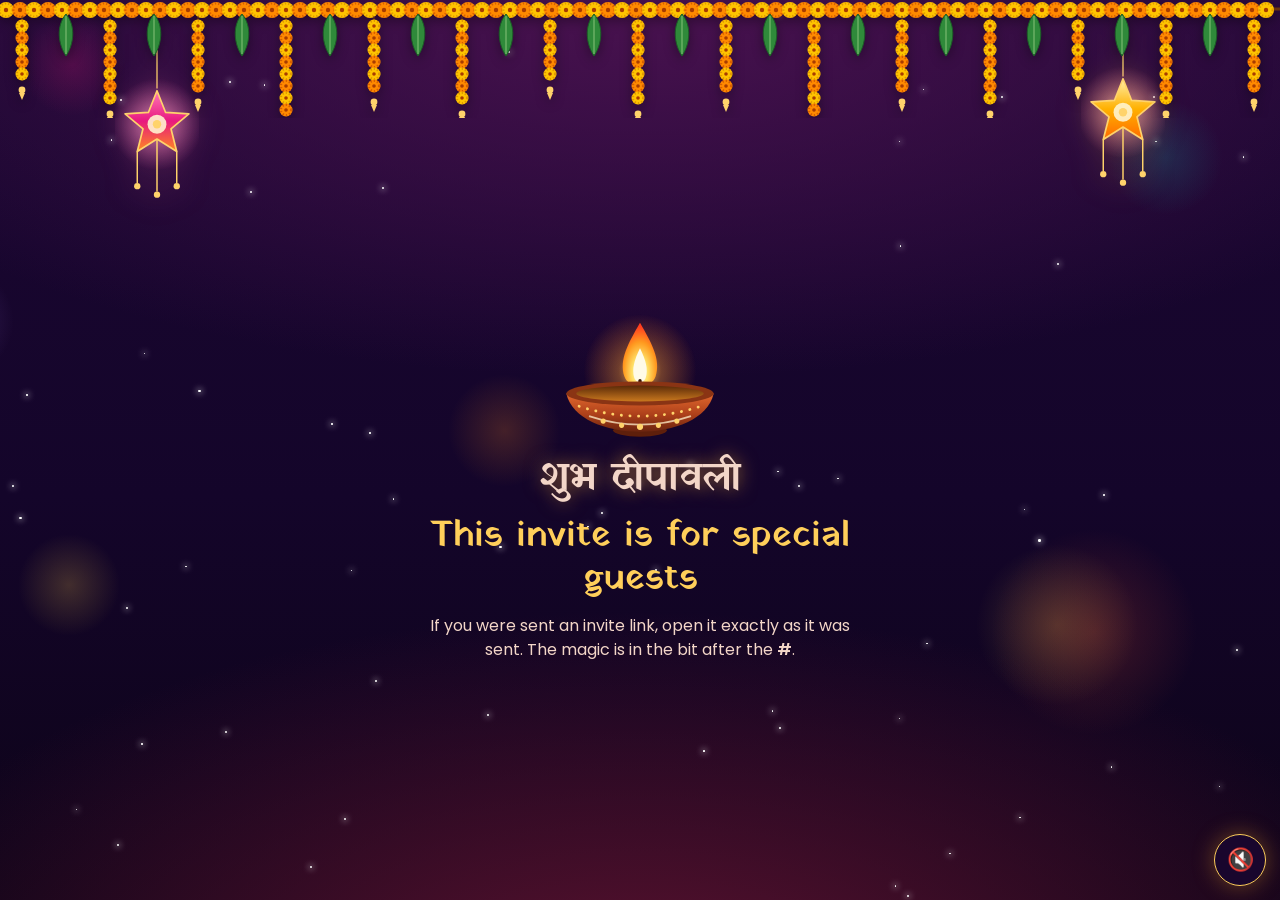
==== index.html @ 723af324 "Diwali night invite with encrypted details and RSVP Single-page festive invite (toran, lanterns, fir" ====
<!doctype html>
<html lang="en">
<head>
  <meta charset="utf-8">
  <meta name="viewport" content="width=device-width, initial-scale=1, viewport-fit=cover">
  <!-- Only this site's own files may load. The single outside connection allowed is the host's own Google Apps Script (for RSVPs). -->
  <meta http-equiv="Content-Security-Policy" content="default-src 'self'; script-src 'self'; style-src 'self' 'unsafe-inline'; img-src 'self' data: blob:; font-src 'self'; connect-src https://script.google.com https://script.googleusercontent.com; media-src 'none'; object-src 'none'; frame-src 'none'; base-uri 'none'; form-action 'none'">
  <meta name="referrer" content="no-referrer">
  <meta name="robots" content="noindex, nofollow, noarchive, nosnippet, noimageindex">
  <title>You're invited · Diwali Night 🪔</title>
  <meta name="description" content="Tap to open your Diwali invite ✨ Diyas, mithai, cards and good company.">
  <meta name="theme-color" content="#1a0730">
  <meta property="og:type" content="website">
  <meta property="og:title" content="You're invited to a Diwali night! 🪔">
  <meta property="og:description" content="Tap to open your invite ✨ Diyas, mithai, cards and good company.">
  <meta property="og:url" content="https://dhruvabisht.github.io/diwali-party/">
  <meta property="og:image" content="https://dhruvabisht.github.io/diwali-party/og.jpg">
  <meta property="og:image:width" content="1200">
  <meta property="og:image:height" content="630">
  <meta property="og:image:alt" content="A glowing diya under a marigold garland: you're invited to a Diwali night">
  <meta name="twitter:card" content="summary_large_image">
  <link rel="icon" href="favicon.svg" type="image/svg+xml">
  <link rel="apple-touch-icon" href="apple-touch-icon.png">
  <link rel="preload" href="fonts/yatra-one.woff2" as="font" type="font/woff2" crossorigin>
  <link rel="preload" href="fonts/poppins-400.woff2" as="font" type="font/woff2" crossorigin>
  <link rel="stylesheet" href="style.css">
  <script src="sealed.js" defer></script>
  <script src="fx.js" defer></script>
  <script src="app.js" defer></script>
</head>
<body class="is-loading">

  <!-- Shared SVG gradients used by the diyas, lanterns and flames -->
  <svg width="0" height="0" class="defs" aria-hidden="true" focusable="false">
    <defs>
      <radialGradient id="g-flame" cx="50%" cy="78%" r="72%">
        <stop offset="0" stop-color="#fffbe0"/>
        <stop offset=".32" stop-color="#ffe066"/>
        <stop offset=".66" stop-color="#ff9a1f"/>
        <stop offset="1" stop-color="#ff3d1f"/>
      </radialGradient>
      <radialGradient id="g-glow">
        <stop offset="0" stop-color="#ffd27a" stop-opacity=".95"/>
        <stop offset=".38" stop-color="#ff9a2e" stop-opacity=".38"/>
        <stop offset="1" stop-color="#ff7a1a" stop-opacity="0"/>
      </radialGradient>
      <linearGradient id="g-clay" x1="0" y1="0" x2="0" y2="1">
        <stop offset="0" stop-color="#e2692e"/>
        <stop offset=".55" stop-color="#ad401a"/>
        <stop offset="1" stop-color="#6b240e"/>
      </linearGradient>
      <linearGradient id="g-oil" x1="0" y1="0" x2="0" y2="1">
        <stop offset="0" stop-color="#5a2a08"/>
        <stop offset="1" stop-color="#c9781e"/>
      </linearGradient>
      <linearGradient id="g-lantern-pink" x1="0" y1="0" x2="0" y2="1">
        <stop offset="0" stop-color="#ff7ab8"/>
        <stop offset=".5" stop-color="#e8197f"/>
        <stop offset="1" stop-color="#ff8a1f"/>
      </linearGradient>
      <linearGradient id="g-lantern-gold" x1="0" y1="0" x2="0" y2="1">
        <stop offset="0" stop-color="#fff0a8"/>
        <stop offset=".5" stop-color="#ffb000"/>
        <stop offset="1" stop-color="#ff6a00"/>
      </linearGradient>
      <radialGradient id="g-lglow">
        <stop offset="0" stop-color="#ffb3d6" stop-opacity=".55"/>
        <stop offset="1" stop-color="#ff7ab8" stop-opacity="0"/>
      </radialGradient>
    </defs>
  </svg>

  <div class="sky" aria-hidden="true"></div>
  <div class="toran" aria-hidden="true"></div>
  <div class="lantern-wrap left" data-lantern="pink" aria-hidden="true"></div>
  <div class="lantern-wrap right" data-lantern="gold" aria-hidden="true"></div>
  <div class="petals" aria-hidden="true"></div>
  <canvas id="fx" aria-hidden="true"></canvas>

  <noscript>
    <p class="noscript">🪔 This invite needs JavaScript switched on to open.</p>
  </noscript>

  <!-- ============ Lock screen: shown only when someone opens the site without the key ============ -->
  <main id="lock" class="lock" hidden>
    <div class="lock-card">
      <div class="lock-diya" data-diya></div>
      <p class="deva" lang="hi">शुभ दीपावली</p>
      <h1 id="lock-title">This invite is for special guests</h1>
      <p id="lock-text">If you were sent an invite link, open it exactly as it was sent. The magic is in the bit after the <b>#</b>.</p>
    </div>
  </main>

  <!-- ============ The invite (filled in after the details are unlocked) ============ -->
  <main id="invite" hidden>

    <header class="hero" id="top">
      <p class="deva rise" lang="hi">शुभ दीपावली</p>
      <p class="kicker rise"><span data-f="host"></span> invites you to</p>
      <h1 class="title rise">A Diwali Night</h1>
      <p class="tagline rise">of lights, mithai &amp; masti</p>
      <div class="hero-diya rise" data-diya></div>
      <p class="when-pill rise"><span data-f="date"></span><span class="dot">·</span><span data-f="time"></span></p>

      <div class="countdown rise" id="countdown" aria-live="off">
        <div class="cd"><b data-cd="d">00</b><span>days</span></div>
        <div class="cd"><b data-cd="h">00</b><span>hrs</span></div>
        <div class="cd"><b data-cd="m">00</b><span>min</span></div>
        <div class="cd"><b data-cd="s">00</b><span>sec</span></div>
      </div>
      <p class="countdown-msg" id="countdown-msg" hidden></p>

      <div class="hero-cta rise">
        <button class="btn btn-gold" data-scroll="rsvp">RSVP in two taps</button>
        <button class="btn btn-ghost" data-scroll="where">Where &amp; when?</button>
      </div>
      <p class="hint" id="hint">psst… tap anywhere for fireworks 🎆</p>
    </header>

    <div class="wrap">

      <!-- ---------------- RSVP ---------------- -->
      <section class="card" id="rsvp" aria-labelledby="rsvp-h">
        <span class="emblem" aria-hidden="true">💌</span>
        <span class="eyebrow">RSVP</span>
        <h2 id="rsvp-h">Will you light up the night with us?</h2>

        <div id="rsvp-step1">
          <p class="soft">No pressure, no phone calls. Just your name and one tap.</p>
          <label class="field">
            <span class="field-label">Your name</span>
            <input id="rsvp-name" type="text" autocomplete="name" maxlength="60" placeholder="e.g. Aoife" enterkeyhint="done">
          </label>
          <div class="choices" role="group" aria-label="Are you coming?">
            <button class="choice yes" data-status="yes"><span class="emoji" aria-hidden="true">🪔</span><span>I'm in!</span></button>
            <button class="choice maybe" data-status="maybe"><span class="emoji" aria-hidden="true">🤔</span><span>Maybe</span></button>
            <button class="choice no" data-status="no"><span class="emoji" aria-hidden="true">😢</span><span>Can't make it</span></button>
          </div>
          <p class="form-msg" id="rsvp-msg" role="status" aria-live="polite"></p>
        </div>

        <div id="rsvp-step2" hidden>
          <div class="done">
            <div class="done-emoji" id="done-emoji" aria-hidden="true">🎉</div>
            <h3 id="done-title"></h3>
            <p id="done-text"></p>
          </div>

          <div class="fallback" id="rsvp-fallback" hidden>
            <p id="fallback-text"></p>
            <a class="btn btn-wa" id="fallback-wa" target="_blank" rel="noopener noreferrer">Send it on WhatsApp</a>
          </div>

          <div class="extras" id="extras">
            <p class="extras-h">A few extras <span>(all optional, you're already on the list)</span></p>

            <div class="extra" id="extra-plus">
              <p class="extra-label">Bringing anyone?</p>
              <div class="chips" data-group="plusOnes">
                <button class="chip" data-value="0" aria-pressed="true">Just me</button>
                <button class="chip" data-value="1" aria-pressed="false">+1</button>
                <button class="chip" data-value="2" aria-pressed="false">+2</button>
                <button class="chip" data-value="3" aria-pressed="false">+3</button>
              </div>
            </div>

            <div class="extra" id="extra-food">
              <p class="extra-label">Food preferences</p>
              <div class="chips" data-group="food">
                <button class="chip" data-value="Eats everything" aria-pressed="false">Eat everything 😋</button>
                <button class="chip" data-value="Vegetarian" aria-pressed="false">Vegetarian 🥦</button>
                <button class="chip" data-value="Vegan" aria-pressed="false">Vegan 🌱</button>
                <button class="chip" data-value="other" aria-pressed="false">Allergy / other ✍️</button>
              </div>
              <input id="food-other" class="input-sm" type="text" maxlength="120" placeholder="e.g. no nuts, please!" hidden>
            </div>

            <div class="extra">
              <p class="extra-label" id="msg-label">Anything you'd like to share?</p>
              <textarea id="rsvp-message" rows="3" maxlength="600" placeholder="A message, a song request, a Diwali wish… (totally optional)"></textarea>
            </div>

            <button class="btn btn-gold btn-block" id="save-extras">Save extras ✨</button>
            <p class="form-msg" id="extras-msg" role="status" aria-live="polite"></p>
          </div>

          <div class="after-rsvp" id="after-yes" hidden>
            <p>Pop it in your calendar so you don't forget:</p>
            <div class="btn-row">
              <a class="btn btn-ghost" data-cal="google" target="_blank" rel="noopener noreferrer">Google Calendar</a>
              <button class="btn btn-ghost" data-cal="apple">Apple Calendar</button>
            </div>
          </div>

          <button class="linkish" id="change-rsvp">Change my answer</button>
        </div>
      </section>

      <!-- ---------------- Where & when ---------------- -->
      <section class="card" id="where" aria-labelledby="where-h">
        <span class="emblem" aria-hidden="true">📍</span>
        <span class="eyebrow">Where &amp; when</span>
        <h2 id="where-h">Come over to mine!</h2>

        <div class="when-grid">
          <div class="when-box"><span aria-hidden="true">🗓️</span><b data-f="date"></b></div>
          <div class="when-box"><span aria-hidden="true">🕖</span><b data-f="time"></b></div>
        </div>

        <address id="address"></address>

        <p class="mini-h">Get directions</p>
        <div class="btn-row">
          <a class="btn btn-gold" id="map-google" target="_blank" rel="noopener noreferrer">Google Maps</a>
          <a class="btn btn-gold" id="map-apple" target="_blank" rel="noopener noreferrer">Apple Maps</a>
        </div>

        <div class="arrival">
          <p class="arrival-note"><span aria-hidden="true">📞</span> <span data-f="arrival"></span></p>
          <div class="btn-row three">
            <a class="btn btn-ghost" id="call-me">Call</a>
            <a class="btn btn-ghost" id="text-me">Text</a>
            <a class="btn btn-wa" id="wa-me" target="_blank" rel="noopener noreferrer">WhatsApp</a>
          </div>
          <p class="tiny">or <span data-f="phoneDisplay"></span></p>
        </div>

        <p class="mini-h">Don't forget!</p>
        <div class="btn-row">
          <a class="btn btn-ghost" data-cal="google" target="_blank" rel="noopener noreferrer">Add to Google Calendar</a>
          <button class="btn btn-ghost" data-cal="apple">Add to Apple Calendar</button>
        </div>
      </section>

      <!-- ---------------- The plan ---------------- -->
      <section class="card" id="plan" aria-labelledby="plan-h">
        <span class="emblem" aria-hidden="true">✨</span>
        <span class="eyebrow">The plan for the night</span>
        <h2 id="plan-h">What's on</h2>
        <div class="tiles">
          <div class="tile"><span class="big" aria-hidden="true">🍛</span><h3>Dinner &amp; mithai</h3><p>Diwali food and far too many sweets. Pace yourself.</p></div>
          <div class="tile"><span class="big" aria-hidden="true">🃏</span><h3>Card night</h3><p>A Diwali tradition, said to bring luck for the year. Never played? You'll pick it up in five minutes.</p></div>
          <div class="tile"><span class="big" aria-hidden="true">🎶</span><h3>Music</h3><p>Good tunes all night. Expect a little Bollywood.</p></div>
          <div class="tile"><span class="big" aria-hidden="true">💬</span><h3>Good conversations</h3><p>The best part. Stay as long as you like.</p></div>
        </div>
        <div class="dress">
          <p class="dress-k">Dress code</p>
          <p class="dress-v">Festive &amp; sparkly ✨</p>
          <p class="dress-t">Wear your brightest, shiniest, happiest outfit. Sequins very much encouraged.</p>
        </div>
      </section>

      <!-- ---------------- Light the diyas game ---------------- -->
      <section class="card" id="game" aria-labelledby="game-h">
        <span class="emblem" aria-hidden="true">🪔</span>
        <span class="eyebrow">A little game</span>
        <h2 id="game-h">Light the diyas</h2>
        <p class="soft">On Diwali, every home glows with rows of little clay lamps to welcome light and good luck. Tap each one to light it.</p>
        <div class="shelf" id="shelf"></div>
        <p class="game-count" id="game-count" aria-live="polite">0 of 7 lit</p>
        <div class="reveal" id="reveal" hidden>
          <div class="reveal-rangoli" data-rangoli="bloom"></div>
          <h3>Shubh Deepavali! ✨</h3>
          <p>You lit the whole row. Legend says Lakshmi, the goddess of good fortune, visits the brightest homes, so we're feeling very lucky about card night.</p>
          <button class="btn btn-ghost" id="relight">Light them again</button>
        </div>
      </section>

      <!-- ---------------- Diwali 101 ---------------- -->
      <section class="card" id="d101" aria-labelledby="d101-h">
        <span class="emblem" aria-hidden="true">🌸</span>
        <span class="eyebrow">New to Diwali?</span>
        <h2 id="d101-h">Diwali in 60 seconds</h2>
        <p class="intro"><b>Diwali</b> (from <i>Deepavali</i>, "a row of lamps") is the festival of lights, celebrated by over a billion people around the world. It's about light winning over darkness, good over evil, and starting fresh with the people you love. Think Christmas and New Year's Eve rolled into one, with more sweets and a lot more sparkle.</p>
        <p class="tap-hint">Tap a card to flip it</p>
        <div class="flips">
          <button class="flip" aria-pressed="false"><span class="flip-inner"><span class="face front"><span class="big" aria-hidden="true">🏹</span><span class="t">The story</span><span class="tap">tap</span></span><span class="face back">Lord Rama came home after 14 years in exile and defeating the demon king Ravana. His whole city lit lamps to welcome him back.</span></span></button>
          <button class="flip" aria-pressed="false"><span class="flip-inner"><span class="face front"><span class="big" aria-hidden="true">🪔</span><span class="t">Diyas</span><span class="tap">tap</span></span><span class="face back">Little clay oil lamps fill every window and doorway to welcome Lakshmi, the goddess of luck and prosperity.</span></span></button>
          <button class="flip" aria-pressed="false"><span class="flip-inner"><span class="face front"><span class="big" aria-hidden="true">🌸</span><span class="t">Rangoli</span><span class="tap">tap</span></span><span class="face back">Bright patterns made of coloured powder, rice or flower petals at the front door. They say "welcome" to guests and good luck.</span></span></button>
          <button class="flip" aria-pressed="false"><span class="flip-inner"><span class="face front"><span class="big" aria-hidden="true">🍬</span><span class="t">Mithai</span><span class="tap">tap</span></span><span class="face back">Sweets! Gulab jamun, kaju katli, laddoos, jalebi… Friends swap boxes of them. Saying no is not really an option.</span></span></button>
          <button class="flip" aria-pressed="false"><span class="flip-inner"><span class="face front"><span class="big" aria-hidden="true">🃏</span><span class="t">Card night</span><span class="tap">tap</span></span><span class="face back">Legend says Goddess Parvati played dice with Lord Shiva on Diwali night and blessed everyone who plays games that night with a lucky year.</span></span></button>
          <button class="flip" aria-pressed="false"><span class="flip-inner"><span class="face front"><span class="big" aria-hidden="true">🎆</span><span class="t">Sparkle</span><span class="tap">tap</span></span><span class="face back">New clothes, lights on every balcony and a sky full of fireworks. We're keeping ours virtual: tap anywhere on this page!</span></span></button>
        </div>

        <h3 class="sub-h">Say it like a desi 🗣️</h3>
        <ul class="phrases">
          <li class="phrase"><div><p class="hi" lang="hi">शुभ दीपावली!</p><p class="ro">Shubh Deepavali!</p><p class="en">Happy Diwali! <i>(shubh dee-PAA-vuh-lee)</i></p></div><button class="say" data-hi="शुभ दीपावली" data-ro="Shubh Deepavali" aria-label="Hear Shubh Deepavali">🔊</button></li>
          <li class="phrase"><div><p class="hi" lang="hi">एक और?</p><p class="ro">Ek aur?</p><p class="en">One more? (About sweets. Constantly.)</p></div><button class="say" data-hi="एक और?" data-ro="Ake or" aria-label="Hear Ek aur">🔊</button></li>
          <li class="phrase"><div><p class="hi" lang="hi">बस, बस!</p><p class="ro">Bas, bas!</p><p class="en">Enough, enough! (Nobody will listen.)</p></div><button class="say" data-hi="बस, बस!" data-ro="Bus, bus" aria-label="Hear Bas bas">🔊</button></li>
          <li class="phrase"><div><p class="hi" lang="hi">क्या बात है!</p><p class="ro">Kya baat hai!</p><p class="en">Wow, amazing! (Use on the food. Or a great hand of cards.)</p></div><button class="say" data-hi="क्या बात है!" data-ro="Kya baat hai" aria-label="Hear Kya baat hai">🔊</button></li>
        </ul>
      </section>

      <div class="divider" data-rangoli="small" aria-hidden="true"></div>

      <footer class="foot">
        <p>Made with 🪔 and a lot of mithai by <span data-f="host"></span></p>
        <p class="tiny">No cookies, no trackers. Just good vibes.</p>
      </footer>
    </div>
  </main>

  <button class="sound-toggle" id="sound" aria-pressed="false" aria-label="Turn festive sounds on">🔇</button>

</body>
</html>
---- style.css ----
/* ===================== Fonts (self-hosted, SIL Open Font License) ===================== */
@font-face { font-family: 'Yatra One'; src: url('fonts/yatra-one.woff2') format('woff2'); font-display: swap; }
@font-face { font-family: 'Poppins'; src: url('fonts/poppins-400.woff2') format('woff2'); font-weight: 400; font-display: swap; }
@font-face { font-family: 'Poppins'; src: url('fonts/poppins-600.woff2') format('woff2'); font-weight: 600; font-display: swap; }
@font-face { font-family: 'Kalam'; src: url('fonts/kalam-400.woff2') format('woff2'); font-display: swap; }

/* ===================== Tokens: a Diwali night ===================== */
:root {
  --night-0: #0d0418;
  --night-1: #1a0730;
  --night-2: #2b0b3f;
  --plum: #3d0f45;
  --gold: #ffcf5a;
  --gold-deep: #f0a920;
  --saffron: #ff8a2a;
  --marigold: #ffae00;
  --rani: #e8197f;
  --rani-soft: #ff6fb0;
  --peacock: #12a6a0;
  --peacock-soft: #4fd8cf;
  --wa: #25d366;
  --text: #fff1dd;
  --text-soft: #f3d6c8;
  --text-dim: #c7a6b9;
  --line: rgba(255, 207, 90, .38);
  --line-soft: rgba(255, 207, 90, .2);
  --well: rgba(13, 4, 24, .5);
  --radius: 24px;
  --display: 'Yatra One', 'Kalam', Georgia, serif;
  --body: 'Poppins', system-ui, -apple-system, 'Segoe UI', sans-serif;
  --hand: 'Kalam', 'Poppins', cursive;
  color-scheme: dark;
}

*, *::before, *::after { box-sizing: border-box; }
[hidden] { display: none !important; }

html { -webkit-text-size-adjust: 100%; scroll-behavior: smooth; }
body {
  margin: 0;
  min-height: 100vh;
  position: relative;
  background: var(--night-1);
  color: var(--text);
  font-family: var(--body);
  font-size: 16px;
  line-height: 1.55;
  overflow-x: hidden;
  -webkit-tap-highlight-color: transparent;
}
body.is-loading main { visibility: hidden; }
p { margin: 0; }
b, strong { font-weight: 600; }
button { font: inherit; color: inherit; }
a { color: var(--gold); }
:focus-visible { outline: 3px solid var(--gold); outline-offset: 3px; border-radius: 12px; }

.defs { position: absolute; width: 0; height: 0; overflow: hidden; }
.noscript { position: relative; z-index: 5; text-align: center; padding: 40vh 24px; font-size: 18px; }

/* ===================== Night sky, petals, fireworks layers ===================== */
.sky {
  position: fixed; inset: 0; z-index: 0; pointer-events: none; overflow: hidden;
  background:
    radial-gradient(120% 70% at 50% 0%, #4a1250 0%, rgba(74, 18, 80, 0) 60%),
    radial-gradient(90% 60% at 50% 110%, #5c1230 0%, rgba(92, 18, 48, 0) 70%),
    linear-gradient(180deg, #1c0733 0%, #14052a 55%, #0d0418 100%);
}
.star {
  position: absolute; border-radius: 50%; background: #fff;
  box-shadow: 0 0 6px 1px rgba(255, 255, 255, .7);
  animation: twinkle var(--d, 4s) ease-in-out infinite;
}
@keyframes twinkle { 0%, 100% { opacity: .15; transform: scale(.7); } 50% { opacity: 1; transform: scale(1.15); } }
.bokeh {
  position: absolute; border-radius: 50%;
  background: radial-gradient(circle, var(--c) 0%, transparent 68%);
  opacity: .2; animation: drift 22s ease-in-out infinite alternate;
}
@keyframes drift { from { transform: translate3d(-20px, 10px, 0) scale(1); } to { transform: translate3d(30px, -30px, 0) scale(1.15); } }

.petals { position: fixed; inset: 0; z-index: 1; pointer-events: none; overflow: hidden; }
.petal {
  position: absolute; top: -30px;
  width: var(--s); height: calc(var(--s) * .72);
  background: radial-gradient(circle at 30% 30%, #ffe08a 0%, var(--c) 60%);
  border-radius: 70% 8% 70% 8%;
  opacity: .85;
  animation: fall var(--dur, 14s) linear infinite;
}
@keyframes fall {
  0%   { transform: translate3d(0, -6vh, 0) rotate(0deg); }
  25%  { transform: translate3d(var(--sway), 24vh, 0) rotate(110deg); }
  50%  { transform: translate3d(0, 52vh, 0) rotate(210deg); }
  75%  { transform: translate3d(calc(var(--sway) * -1), 80vh, 0) rotate(300deg); }
  100% { transform: translate3d(0, 112vh, 0) rotate(400deg); }
}

#fx { position: fixed; inset: 0; z-index: 4; pointer-events: none; }

/* ===================== Toran (marigold garland) & lanterns ===================== */
.toran { position: absolute; top: 0; left: 0; right: 0; height: 118px; z-index: 3; pointer-events: none; overflow: hidden; }
.toran svg { display: block; filter: drop-shadow(0 4px 6px rgba(0, 0, 0, .35)); }
.toran .strand { transform-box: fill-box; transform-origin: 50% 0; animation: sway 4.5s ease-in-out infinite alternate; }
@keyframes sway { from { transform: rotate(-3deg); } to { transform: rotate(3deg); } }

.lantern-wrap {
  position: absolute; top: 34px; z-index: 2; width: 58px; pointer-events: none;
  transform-origin: 50% 0; animation: swing 5s ease-in-out infinite alternate;
}
.lantern-wrap.left { left: max(6px, 4vw); }
.lantern-wrap.right { right: max(6px, 4vw); top: 22px; animation-delay: -2.5s; }
.lantern-wrap svg { width: 100%; height: auto; display: block; filter: drop-shadow(0 0 14px rgba(255, 110, 170, .55)); }
.lantern-wrap.right svg { filter: drop-shadow(0 0 14px rgba(255, 190, 60, .55)); }
@keyframes swing { from { transform: rotate(-4deg); } to { transform: rotate(4deg); } }
@media (min-width: 720px) { .lantern-wrap { width: 84px; } .lantern-wrap.left { left: 9vw; } .lantern-wrap.right { right: 9vw; } }

/* ===================== Diya ===================== */
.diya { display: block; width: 100%; height: auto; overflow: visible; }
.diya-flame, .diya-glow { transform-box: fill-box; transform-origin: 50% 100%; transition: opacity .5s ease, transform .5s cubic-bezier(.2, 1.4, .4, 1); }
.diya-glow { transform-origin: 50% 50%; }
.diya.lit .diya-flame { animation: flicker 1.7s ease-in-out infinite; }
.diya.lit .diya-glow { animation: glow 2.6s ease-in-out infinite; }
.diya:not(.lit) .diya-flame, .diya:not(.lit) .diya-glow { opacity: 0; transform: scale(.2); animation: none; }
@keyframes flicker {
  0%, 100% { transform: scale(1, 1) skewX(0deg); }
  20% { transform: scale(.96, 1.05) skewX(2deg); }
  40% { transform: scale(1.03, .96) skewX(-2deg); }
  60% { transform: scale(.98, 1.07) skewX(1deg); }
  80% { transform: scale(1.02, .98) skewX(-1deg); }
}
@keyframes glow { 0%, 100% { opacity: .85; transform: scale(1); } 50% { opacity: 1; transform: scale(1.08); } }

/* ===================== Shared type & buttons ===================== */
.deva { font-family: var(--display); color: var(--gold); text-shadow: 0 0 18px rgba(255, 180, 60, .55); }
.btn {
  display: inline-flex; align-items: center; justify-content: center; gap: 8px;
  min-height: 50px; padding: 12px 20px;
  border-radius: 999px; border: 1.5px solid transparent;
  font-family: var(--body); font-weight: 600; font-size: 15px; line-height: 1.2; text-align: center;
  text-decoration: none; cursor: pointer;
  transition: transform .15s ease, box-shadow .2s ease, background .2s ease;
}
.btn:active { transform: scale(.97); }
.btn-gold {
  color: #3a0d12;
  background: linear-gradient(180deg, #ffe58f 0%, #ffbb2e 52%, #ff8f24 100%);
  box-shadow: 0 6px 22px rgba(255, 150, 40, .35), inset 0 1px 0 rgba(255, 255, 255, .65);
}
.btn-gold:hover { box-shadow: 0 8px 28px rgba(255, 150, 40, .5), inset 0 1px 0 rgba(255, 255, 255, .65); }
.btn-ghost { color: var(--gold); border-color: rgba(255, 207, 90, .6); background: rgba(255, 207, 90, .07); }
.btn-ghost:hover { background: rgba(255, 207, 90, .14); }
.btn-wa { color: #05301a; background: var(--wa); box-shadow: 0 6px 20px rgba(37, 211, 102, .25); }
.btn-block { width: 100%; }
.btn-row { display: grid; grid-template-columns: 1fr 1fr; gap: 10px; }
.btn-row.three { grid-template-columns: 1fr 1fr 1fr; }
.btn-row .btn { padding: 12px 10px; }
.linkish {
  display: block; margin: 18px auto 0; padding: 8px 12px; background: none; border: 0;
  color: var(--text-dim); text-decoration: underline; text-underline-offset: 3px; cursor: pointer; font-size: 14px;
}
.tiny { font-size: 13px; color: var(--text-dim); }

/* ===================== Hero ===================== */
main { position: relative; z-index: 2; }
.hero {
  min-height: 100vh; min-height: 100svh;
  display: flex; flex-direction: column; align-items: center; justify-content: center;
  text-align: center;
  padding: 128px 16px 44px;
}
.hero .deva { font-size: clamp(32px, 9vw, 56px); line-height: 1.25; }
.kicker { font-family: var(--hand); font-size: clamp(20px, 5.4vw, 26px); color: var(--text-soft); margin-top: 6px; }
.title {
  font-family: var(--display); font-weight: 400;
  font-size: clamp(50px, 14.5vw, 104px); line-height: 1.02;
  margin: 4px 0 0;
  background: linear-gradient(180deg, #fff6cf 0%, #ffd54f 42%, #ff9d24 100%);
  -webkit-background-clip: text; background-clip: text; color: transparent;
  filter: drop-shadow(0 0 22px rgba(255, 170, 40, .45));
}
.tagline { font-family: var(--hand); font-size: clamp(20px, 5.4vw, 26px); color: var(--rani-soft); }
.hero-diya { width: min(52vw, 220px); margin: 10px auto 0; }
.when-pill {
  display: inline-flex; flex-wrap: wrap; justify-content: center; gap: 2px 10px;
  margin-top: 10px; padding: 10px 20px;
  border: 1px solid var(--line); border-radius: 999px;
  background: rgba(255, 207, 90, .1);
  font-weight: 600; font-size: 16px;
}
.when-pill .dot { color: var(--gold); }

.countdown { display: flex; gap: 8px; justify-content: center; margin: 18px 0 4px; }
.cd {
  min-width: 66px; padding: 10px 6px 8px;
  border-radius: 16px; background: rgba(13, 4, 24, .62); border: 1px solid rgba(255, 207, 90, .3);
  display: flex; flex-direction: column; align-items: center;
  box-shadow: inset 0 0 18px rgba(255, 150, 40, .08);
}
.cd b { font-family: var(--display); font-weight: 400; font-size: 30px; line-height: 1.1; color: var(--gold); font-variant-numeric: tabular-nums; }
.cd span { font-size: 11px; letter-spacing: .14em; text-transform: uppercase; color: var(--text-dim); }
.countdown-msg { font-family: var(--hand); font-size: 22px; color: var(--gold); margin-top: 14px; }

.hero-cta { display: flex; flex-wrap: wrap; justify-content: center; gap: 10px; margin-top: 20px; }
.hint { font-family: var(--hand); font-size: 17px; color: var(--text-dim); margin-top: 18px; transition: opacity .6s ease; animation: breathe 2.8s ease-in-out infinite; }
.hint.gone { opacity: 0; }
@keyframes breathe { 0%, 100% { opacity: .55; } 50% { opacity: 1; } }

.rise { animation: rise .9s cubic-bezier(.2, .8, .2, 1) both; }
.hero .rise:nth-child(2) { animation-delay: .08s; }
.hero .rise:nth-child(3) { animation-delay: .16s; }
.hero .rise:nth-child(4) { animation-delay: .24s; }
.hero .rise:nth-child(5) { animation-delay: .32s; }
.hero .rise:nth-child(6) { animation-delay: .4s; }
.hero .rise:nth-child(7) { animation-delay: .48s; }
.hero .rise:nth-child(9) { animation-delay: .56s; }
@keyframes rise { from { opacity: 0; transform: translateY(18px); } to { opacity: 1; transform: none; } }

/* ===================== Cards ===================== */
.wrap { max-width: 620px; margin: 0 auto; padding: 8px 16px 40px; display: grid; gap: 44px; }
.card {
  position: relative;
  padding: 36px 20px 26px;
  border-radius: var(--radius);
  border: 1px solid var(--line);
  background: linear-gradient(180deg, rgba(64, 16, 72, .86) 0%, rgba(30, 8, 46, .9) 100%);
  box-shadow: 0 0 0 1px rgba(255, 207, 90, .08), 0 22px 50px rgba(0, 0, 0, .45), 0 0 70px rgba(255, 140, 40, .1);
  scroll-margin-top: 20px;
}
.card::before {
  content: ''; position: absolute; inset: 7px; border-radius: calc(var(--radius) - 7px);
  border: 1px dashed var(--line-soft); pointer-events: none;
}
.card::after {
  /* little corner sparks */
  content: '✦ ✦'; position: absolute; top: 14px; left: 18px; right: 18px; color: rgba(255, 207, 90, .55); font-size: 12px;
  display: block; text-align: justify; text-align-last: justify; line-height: 1; pointer-events: none;
}
.emblem {
  position: absolute; top: -24px; left: 50%; transform: translateX(-50%);
  width: 48px; height: 48px; border-radius: 50%;
  display: grid; place-items: center; font-size: 22px;
  background: radial-gradient(circle at 35% 30%, #fff0b0, #ffc23d 55%, #f08a1a);
  box-shadow: 0 0 0 5px var(--night-1), 0 0 0 6px var(--line), 0 0 26px rgba(255, 170, 40, .55);
}
.eyebrow {
  display: block; text-align: center;
  font-size: 12px; font-weight: 600; letter-spacing: .24em; text-transform: uppercase; color: var(--saffron);
}
.card h2 {
  font-family: var(--display); font-weight: 400;
  font-size: clamp(27px, 7.4vw, 36px); line-height: 1.15; text-align: center;
  color: var(--gold); margin: 8px 0 10px;
  text-shadow: 0 0 20px rgba(255, 170, 40, .3);
}
.soft { color: var(--text-soft); text-align: center; margin-bottom: 18px; }
.mini-h { margin: 22px 0 10px; text-align: center; font-size: 12px; font-weight: 600; letter-spacing: .2em; text-transform: uppercase; color: var(--text-dim); }
.sub-h { font-family: var(--display); font-weight: 400; color: var(--gold); text-align: center; font-size: 24px; margin: 30px 0 12px; }

/* ===================== RSVP ===================== */
.field { display: block; }
.field-label { display: block; font-size: 13px; font-weight: 600; color: var(--text-soft); margin: 0 0 6px 4px; }
input, textarea {
  width: 100%; font-family: var(--body); font-size: 17px; color: var(--text);
  padding: 14px 16px; border-radius: 16px;
  border: 1.5px solid rgba(255, 207, 90, .4); background: rgba(13, 4, 24, .6);
  transition: border-color .2s ease, box-shadow .2s ease;
}
input::placeholder, textarea::placeholder { color: rgba(199, 166, 185, .7); }
input:focus, textarea:focus { outline: none; border-color: var(--gold); box-shadow: 0 0 0 4px rgba(255, 207, 90, .18); }
textarea { resize: vertical; min-height: 92px; }
.input-sm { margin-top: 10px; font-size: 16px; padding: 11px 14px; }
.shake { animation: shake .4s ease; }
@keyframes shake { 20%, 60% { transform: translateX(-6px); } 40%, 80% { transform: translateX(6px); } }

.choices { display: grid; grid-template-columns: repeat(3, 1fr); gap: 10px; margin-top: 14px; }
.choice {
  display: flex; flex-direction: column; align-items: center; justify-content: center; gap: 4px;
  min-height: 100px; padding: 14px 6px;
  border-radius: 20px; border: 1.5px solid; cursor: pointer;
  font-weight: 600; font-size: 15px; line-height: 1.2;
  transition: transform .15s ease, box-shadow .2s ease, opacity .2s ease;
}
.choice .emoji { font-size: 32px; line-height: 1.1; }
.choice:hover { transform: translateY(-2px); }
.choice:active { transform: scale(.95); }
.choice.yes { background: linear-gradient(180deg, rgba(255, 207, 90, .3), rgba(255, 122, 26, .18)); border-color: rgba(255, 207, 90, .75); box-shadow: 0 0 24px rgba(255, 170, 40, .18); }
.choice.maybe { background: linear-gradient(180deg, rgba(79, 216, 207, .2), rgba(18, 166, 160, .12)); border-color: rgba(79, 216, 207, .6); }
.choice.no { background: linear-gradient(180deg, rgba(255, 111, 176, .18), rgba(232, 25, 127, .1)); border-color: rgba(255, 111, 176, .5); }
.choices.busy .choice { opacity: .45; pointer-events: none; }
.choices.busy .choice.sending { opacity: 1; animation: pulse-btn 1s ease-in-out infinite; }
@keyframes pulse-btn { 50% { transform: scale(.96); } }
.form-msg { min-height: 1.4em; margin-top: 10px; text-align: center; font-size: 14px; color: var(--rani-soft); }
.form-msg.ok { color: var(--peacock-soft); }

.done { text-align: center; padding: 6px 0 4px; }
.done-emoji { font-size: 54px; line-height: 1.1; animation: pop .6s cubic-bezier(.2, 1.6, .4, 1) both; }
@keyframes pop { from { transform: scale(.2); opacity: 0; } to { transform: scale(1); opacity: 1; } }
.done h3 { font-family: var(--display); font-weight: 400; font-size: 26px; color: var(--gold); margin: 6px 0 4px; line-height: 1.2; }
.done p { color: var(--text-soft); }

.fallback { margin-top: 16px; padding: 16px; border-radius: 18px; background: rgba(37, 211, 102, .08); border: 1px dashed rgba(37, 211, 102, .5); text-align: center; }
.fallback p { margin-bottom: 12px; color: var(--text-soft); }

.extras { margin-top: 20px; padding: 18px 16px; border-radius: 20px; background: var(--well); border: 1px solid var(--line-soft); }
.extras-h { font-weight: 600; text-align: center; margin-bottom: 4px; }
.extras-h span { display: block; font-weight: 400; font-size: 13px; color: var(--text-dim); }
.extra { margin-top: 16px; }
.extra-label { font-size: 13px; font-weight: 600; color: var(--text-soft); margin: 0 0 8px 2px; }
.chips { display: flex; flex-wrap: wrap; gap: 8px; }
.chip {
  padding: 9px 14px; min-height: 42px; border-radius: 999px; cursor: pointer;
  border: 1px solid rgba(255, 207, 90, .45); background: rgba(255, 207, 90, .05);
  font-size: 14px; font-weight: 600; color: var(--text);
  transition: background .2s ease, color .2s ease, transform .15s ease;
}
.chip:active { transform: scale(.95); }
.chip[aria-pressed="true"] { background: var(--gold); border-color: var(--gold); color: #3a0d12; }
#save-extras { margin-top: 18px; }
.after-rsvp { margin-top: 18px; text-align: center; }
.after-rsvp p { margin-bottom: 10px; color: var(--text-soft); }

/* ===================== Where & when ===================== */
.when-grid { display: grid; grid-template-columns: 1fr 1fr; gap: 10px; margin: 6px 0 14px; }
.when-box {
  display: flex; flex-direction: column; align-items: center; gap: 2px; text-align: center;
  padding: 12px 8px; border-radius: 16px; background: var(--well); border: 1px solid var(--line-soft);
}
.when-box span { font-size: 22px; }
address {
  font-style: normal; text-align: center; font-size: 18px; line-height: 1.55;
  padding: 18px 14px; border-radius: 18px;
  background: var(--well); border: 1.5px dashed var(--line);
}
address .addr-pin { display: block; font-size: 26px; margin-bottom: 2px; }
address .eircode { display: inline-block; margin-top: 6px; padding: 2px 12px; border-radius: 999px; background: rgba(255, 207, 90, .14); color: var(--gold); font-weight: 600; letter-spacing: .06em; }
.arrival { margin-top: 22px; padding: 16px; border-radius: 18px; background: linear-gradient(135deg, rgba(232, 25, 127, .16), rgba(255, 138, 42, .12)); border: 1px solid rgba(255, 111, 176, .35); text-align: center; }
.arrival-note { font-family: var(--hand); font-size: 21px; line-height: 1.35; margin-bottom: 12px; }
.arrival .tiny { margin-top: 10px; }

/* ===================== The plan ===================== */
.tiles { display: grid; grid-template-columns: 1fr 1fr; gap: 10px; margin-top: 6px; }
.tile { text-align: center; padding: 16px 10px 14px; border-radius: 18px; background: var(--well); border: 1px solid var(--line-soft); }
.tile .big { font-size: 36px; display: block; line-height: 1.2; }
.tile h3 { font-family: var(--display); font-weight: 400; font-size: 19px; line-height: 1.2; color: var(--gold); margin: 6px 0 4px; }
.tile p { font-size: 13.5px; color: var(--text-soft); line-height: 1.45; }
.dress {
  position: relative; overflow: hidden;
  margin-top: 14px; padding: 18px 16px; border-radius: 20px; text-align: center;
  background: linear-gradient(120deg, rgba(232, 25, 127, .4), rgba(255, 122, 26, .32) 50%, rgba(255, 207, 90, .32));
  border: 1px solid rgba(255, 207, 90, .5);
}
.dress::after {
  content: ''; position: absolute; inset: 0;
  background: linear-gradient(105deg, transparent 35%, rgba(255, 255, 255, .28) 50%, transparent 65%);
  transform: translateX(-100%); animation: shimmer 3.8s ease-in-out infinite;
}
@keyframes shimmer { 60%, 100% { transform: translateX(100%); } }
.dress-k { font-size: 12px; font-weight: 600; letter-spacing: .22em; text-transform: uppercase; color: #ffe6b0; }
.dress-v { font-family: var(--display); font-size: 28px; line-height: 1.2; color: #fff6dc; margin: 2px 0 4px; text-shadow: 0 0 16px rgba(255, 200, 80, .6); }
.dress-t { font-size: 14px; color: #ffe9d6; }

/* ===================== Light the diyas ===================== */
.shelf {
  position: relative; display: flex; justify-content: center; align-items: flex-end; gap: 0;
  padding: 10px 0 12px; margin: 4px -6px 0;
}
.shelf::after {
  content: ''; position: absolute; left: 0; right: 0; bottom: 4px; height: 12px; border-radius: 8px;
  background: linear-gradient(180deg, #8a4a22, #5a2c12); box-shadow: 0 6px 14px rgba(0, 0, 0, .4), inset 0 1px 0 rgba(255, 210, 150, .35);
}
.game-diya { position: relative; z-index: 1; flex: 1 1 0; max-width: 76px; padding: 0; border: 0; background: none; cursor: pointer; }
.game-diya:not(.on) { animation: bob 2.4s ease-in-out infinite; }
.game-diya:nth-child(2n):not(.on) { animation-delay: -.6s; }
.game-diya:nth-child(3n):not(.on) { animation-delay: -1.2s; }
@keyframes bob { 0%, 100% { transform: translateY(0); } 50% { transform: translateY(-5px); } }
.game-count { text-align: center; font-family: var(--hand); font-size: 21px; margin-top: 8px; color: var(--text-soft); }
.reveal { text-align: center; margin-top: 10px; }
.reveal-rangoli { width: min(64vw, 230px); margin: 0 auto; }
.reveal-rangoli .rangoli { animation: bloom 1.4s cubic-bezier(.2, 1.2, .3, 1) both, spin 50s linear 1.4s infinite; }
@keyframes bloom { from { transform: scale(0) rotate(-120deg); opacity: 0; } to { transform: scale(1) rotate(0); opacity: 1; } }
@keyframes spin { to { transform: rotate(360deg); } }
.reveal h3 { font-family: var(--display); font-weight: 400; font-size: 28px; color: var(--gold); margin: 10px 0 6px; }
.reveal p { color: var(--text-soft); margin-bottom: 16px; }

/* ===================== Diwali 101 ===================== */
.intro { color: var(--text-soft); text-align: center; }
.intro b { color: var(--gold); }
.tap-hint { text-align: center; font-family: var(--hand); color: var(--text-dim); margin: 16px 0 10px; font-size: 17px; }
.flips { display: grid; grid-template-columns: repeat(2, 1fr); gap: 10px; }
@media (min-width: 560px) { .flips { grid-template-columns: repeat(3, 1fr); } }
.flip { height: 196px; padding: 0; border: 0; background: none; cursor: pointer; perspective: 900px; text-align: center; }
.flip-inner { position: relative; display: block; width: 100%; height: 100%; transform-style: preserve-3d; transition: transform .7s cubic-bezier(.2, .8, .2, 1); }
.flip[aria-pressed="true"] .flip-inner { transform: rotateY(180deg); }
.face {
  position: absolute; inset: 0; border-radius: 18px; padding: 12px;
  display: flex; flex-direction: column; align-items: center; justify-content: center; gap: 4px;
  -webkit-backface-visibility: hidden; backface-visibility: hidden;
  border: 1px solid var(--line);
}
.front { background: radial-gradient(circle at 50% 30%, rgba(255, 111, 176, .3), rgba(61, 15, 69, .95) 70%); }
.front .big { font-size: 44px; line-height: 1.15; }
.front .t { font-family: var(--display); font-size: 20px; color: var(--gold); }
.front .tap { font-size: 10px; letter-spacing: .18em; text-transform: uppercase; color: var(--text-dim); }
.back {
  transform: rotateY(180deg);
  background: linear-gradient(160deg, rgba(255, 207, 90, .22), rgba(30, 8, 46, .97) 70%);
  font-size: 13.5px; line-height: 1.45; color: var(--text);
}

.phrases { list-style: none; margin: 0; padding: 0; display: grid; gap: 10px; }
.phrase {
  display: grid; grid-template-columns: 1fr auto; align-items: center; gap: 12px;
  padding: 12px 14px; border-radius: 18px; background: var(--well); border: 1px solid var(--line-soft);
}
.phrase .hi { font-family: var(--display); font-size: 21px; color: var(--gold); line-height: 1.3; }
.phrase .ro { font-weight: 600; }
.phrase .en { font-size: 13.5px; color: var(--text-soft); }
.say {
  width: 46px; height: 46px; border-radius: 50%; cursor: pointer; font-size: 18px;
  border: 1px solid rgba(255, 207, 90, .5); background: rgba(255, 207, 90, .1);
}
.say.speaking { animation: pulse-btn .8s ease-in-out infinite; background: rgba(255, 207, 90, .3); }

/* ===================== Footer & divider ===================== */
.divider { width: 120px; margin: -14px auto -20px; opacity: .9; }
.divider .rangoli { animation: spin 60s linear infinite; }
.foot { text-align: center; font-family: var(--hand); font-size: 18px; color: var(--text-soft); padding: 0 40px 90px; }
.foot .tiny { font-family: var(--body); margin-top: 4px; }

/* ===================== Sound toggle ===================== */
.sound-toggle {
  position: fixed; right: 14px; bottom: calc(14px + env(safe-area-inset-bottom)); z-index: 6;
  width: 52px; height: 52px; border-radius: 50%; cursor: pointer; font-size: 22px;
  border: 1.5px solid var(--gold); background: rgba(26, 7, 48, .88);
  box-shadow: 0 0 22px rgba(255, 170, 40, .35);
}
.sound-toggle[aria-pressed="true"] { background: radial-gradient(circle, #5a1d18, #2a0a20); animation: ring 1.2s ease 1; }
@keyframes ring { 15% { transform: rotate(-14deg); } 30% { transform: rotate(12deg); } 45% { transform: rotate(-8deg); } 60% { transform: rotate(5deg); } 75% { transform: none; } }

/* ===================== Lock screen ===================== */
.lock { min-height: 100vh; min-height: 100svh; display: grid; place-items: center; text-align: center; padding: 140px 24px 60px; }
.lock-card { max-width: 420px; }
.lock-diya { width: 170px; margin: 0 auto 6px; }
.lock .deva { font-size: 40px; line-height: 1.3; }
.lock h1 { font-family: var(--display); font-weight: 400; font-size: clamp(28px, 7.5vw, 36px); line-height: 1.2; color: var(--gold); margin: 10px 0 12px; }
.lock p { color: var(--text-soft); }

/* ===================== Motion preferences ===================== */
@media (prefers-reduced-motion: reduce) {
  *, *::before, *::after { animation-duration: .001ms !important; animation-iteration-count: 1 !important; transition-duration: .001ms !important; }
  html { scroll-behavior: auto; }
  .petals { display: none; }
}
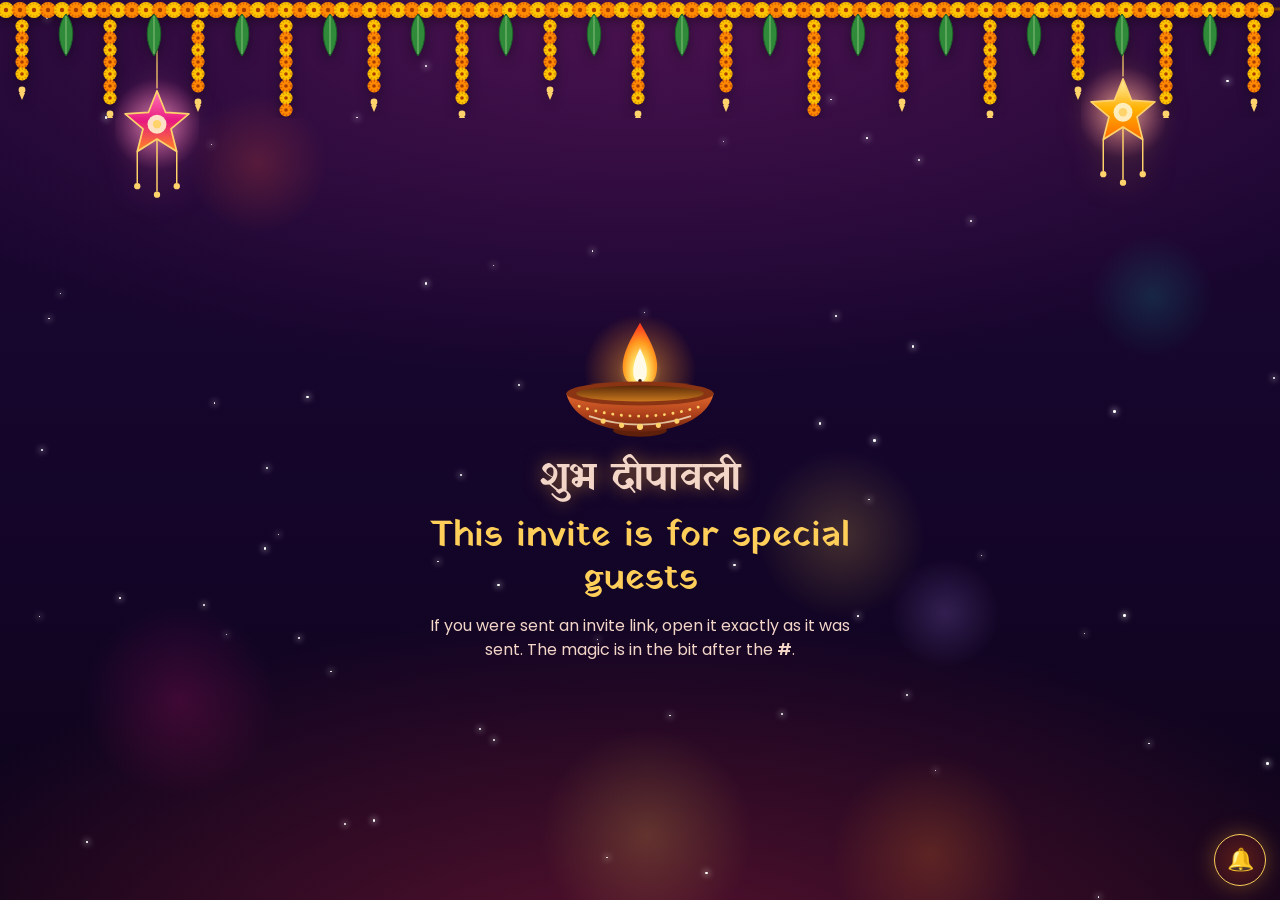
==== commit 326a149e: "Sound on by default, playing through iPhone silent mode - Audio starts with the guest's first tap (b" ====
--- a/index.html
+++ b/index.html
@@ -300,7 +300,7 @@
     </div>
   </main>
 
-  <button class="sound-toggle" id="sound" aria-pressed="false" aria-label="Turn festive sounds on">🔇</button>
+  <button class="sound-toggle" id="sound" aria-pressed="true" aria-label="Turn festive sounds off">🔔</button>
 
 </body>
 </html>
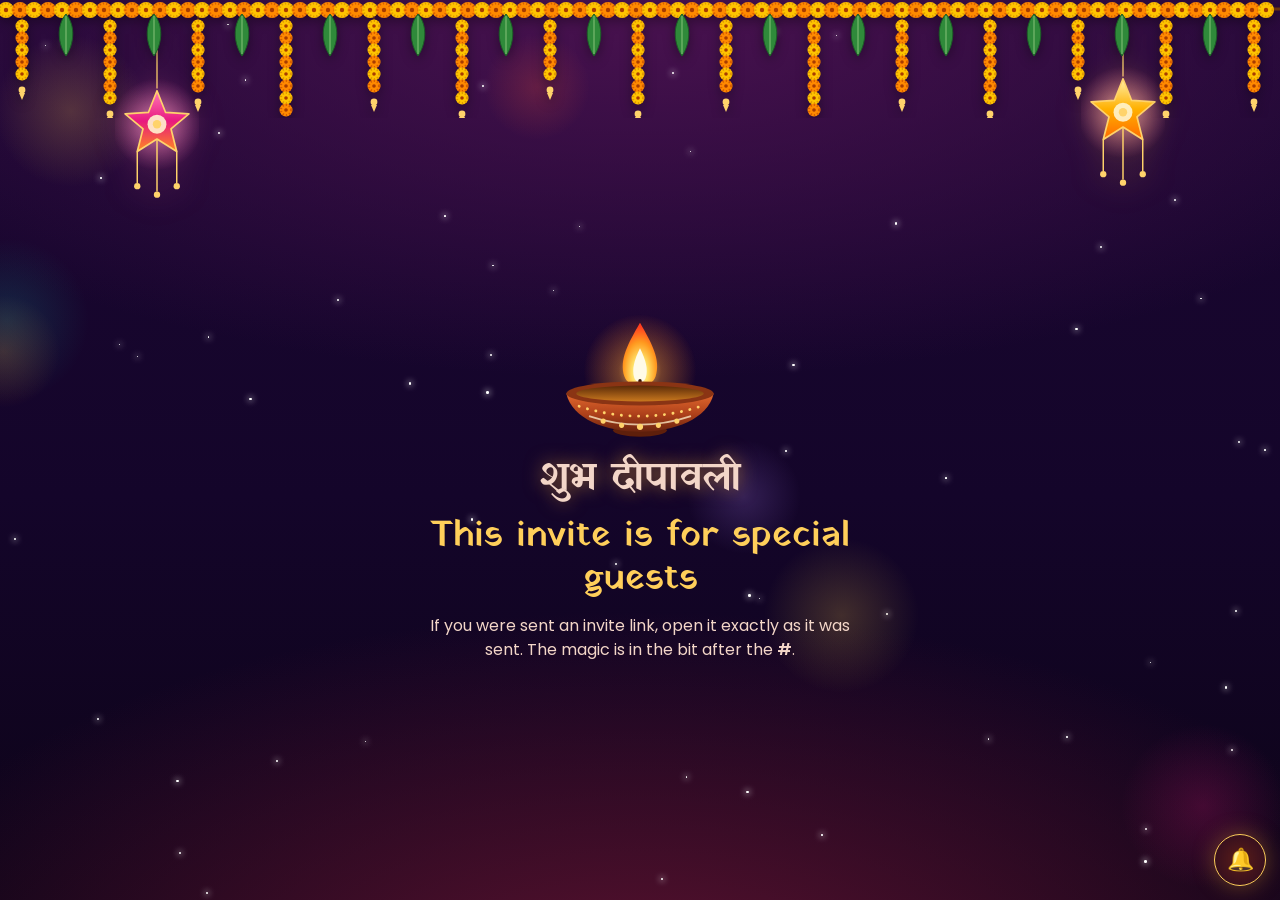
==== commit 46717fc3: "Snacks & mithai instead of dinner, no food preferences in the RSVP Co-Authored-By: Claude Opus 5.5 <" ====
--- a/index.html
+++ b/index.html
@@ -26,7 +26,7 @@
   <link rel="stylesheet" href="style.css">
   <script src="sealed.js" defer></script>
   <script src="fx.js" defer></script>
-  <script src="app.js" defer></script>
+  <script src="app.js?v=2" defer></script>
 </head>
 <body class="is-loading">
 
@@ -164,17 +164,6 @@
               </div>
             </div>
 
-            <div class="extra" id="extra-food">
-              <p class="extra-label">Food preferences</p>
-              <div class="chips" data-group="food">
-                <button class="chip" data-value="Eats everything" aria-pressed="false">Eat everything 😋</button>
-                <button class="chip" data-value="Vegetarian" aria-pressed="false">Vegetarian 🥦</button>
-                <button class="chip" data-value="Vegan" aria-pressed="false">Vegan 🌱</button>
-                <button class="chip" data-value="other" aria-pressed="false">Allergy / other ✍️</button>
-              </div>
-              <input id="food-other" class="input-sm" type="text" maxlength="120" placeholder="e.g. no nuts, please!" hidden>
-            </div>
-
             <div class="extra">
               <p class="extra-label" id="msg-label">Anything you'd like to share?</p>
               <textarea id="rsvp-message" rows="3" maxlength="600" placeholder="A message, a song request, a Diwali wish… (totally optional)"></textarea>
@@ -238,7 +227,7 @@
         <span class="eyebrow">The plan for the night</span>
         <h2 id="plan-h">What's on</h2>
         <div class="tiles">
-          <div class="tile"><span class="big" aria-hidden="true">🍛</span><h3>Dinner &amp; mithai</h3><p>Diwali food and far too many sweets. Pace yourself.</p></div>
+          <div class="tile"><span class="big" aria-hidden="true">🍬</span><h3>Snacks &amp; mithai</h3><p>Diwali snacks and far too many sweets. Pace yourself.</p></div>
           <div class="tile"><span class="big" aria-hidden="true">🃏</span><h3>Card night</h3><p>A Diwali tradition, said to bring luck for the year. Never played? You'll pick it up in five minutes.</p></div>
           <div class="tile"><span class="big" aria-hidden="true">🎶</span><h3>Music</h3><p>Good tunes all night. Expect a little Bollywood.</p></div>
           <div class="tile"><span class="big" aria-hidden="true">💬</span><h3>Good conversations</h3><p>The best part. Stay as long as you like.</p></div>
--- a/style.css
+++ b/style.css
@@ -269,7 +269,6 @@
 input::placeholder, textarea::placeholder { color: rgba(199, 166, 185, .7); }
 input:focus, textarea:focus { outline: none; border-color: var(--gold); box-shadow: 0 0 0 4px rgba(255, 207, 90, .18); }
 textarea { resize: vertical; min-height: 92px; }
-.input-sm { margin-top: 10px; font-size: 16px; padding: 11px 14px; }
 .shake { animation: shake .4s ease; }
 @keyframes shake { 20%, 60% { transform: translateX(-6px); } 40%, 80% { transform: translateX(6px); } }
 
